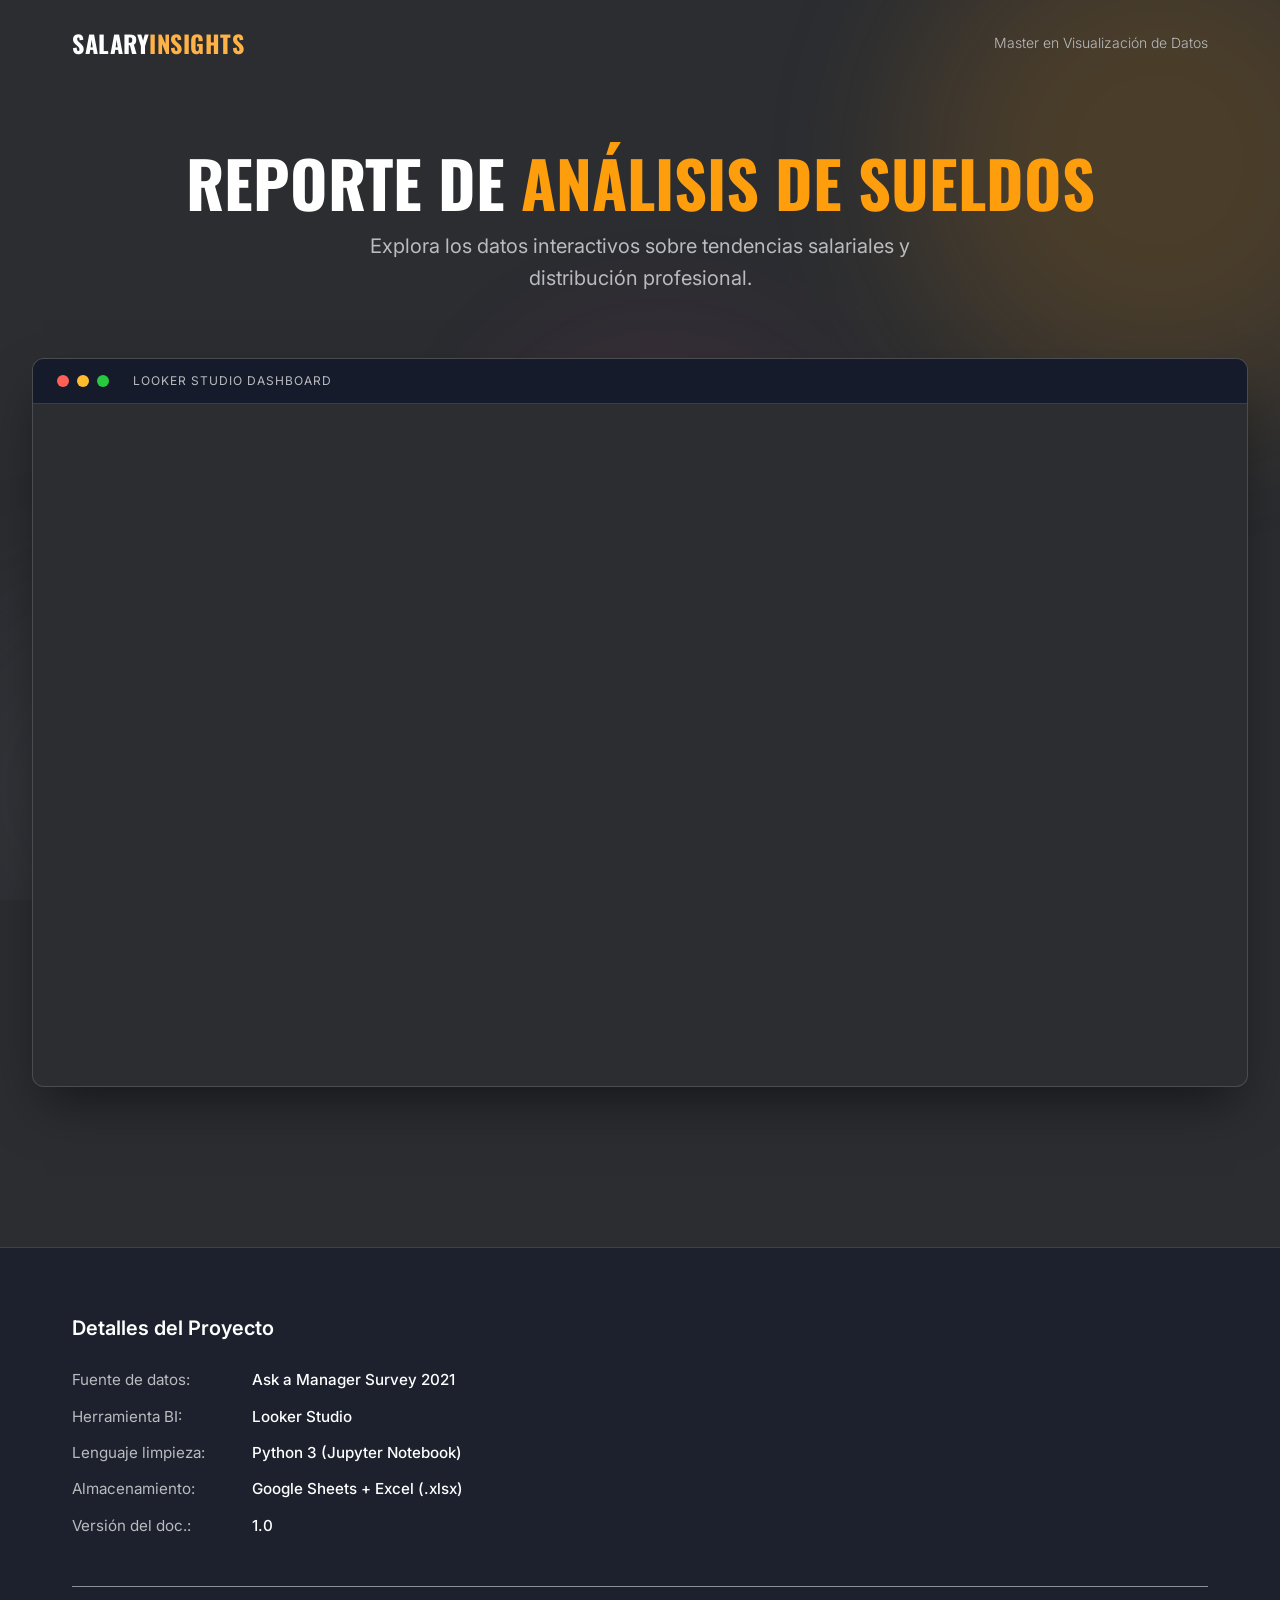
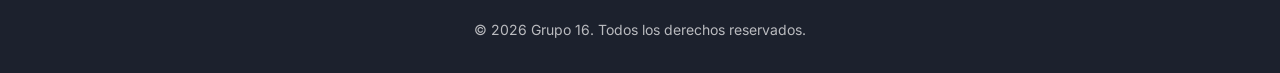
==== index.html @ 67d48013 "Primer commit" ====
<!DOCTYPE html>
<html lang="es">

<head>
    <meta charset="UTF-8">
    <meta name="viewport" content="width=device-width, initial-scale=1.0">
    <title>Visualización de Sueldos | Reporte Interactivo</title>
    <link rel="preconnect" href="https://fonts.googleapis.com">
    <link rel="preconnect" href="https://fonts.gstatic.com" crossorigin>
    <link
        href="https://fonts.googleapis.com/css2?family=Inter:wght@300;400;500;600&family=Oswald:wght@400;600;700&display=swap"
        rel="stylesheet">
    <link rel="stylesheet" href="styles.css">
    <meta name="description"
        content="Dashboard interactivo de visualización de sueldos realizado con Looker Studio. Análisis detallado y tendencias.">
</head>

<body>
    <div class="background-blobs">
        <div class="blob blob-1"></div>
        <div class="blob blob-2"></div>
        <div class="blob blob-3"></div>
    </div>

    <header>
        <div class="container">
            <nav>
                <div class="logo">Salary<span>Insights</span></div>
                <div class="tagline">Master en Visualización de Datos</div>
            </nav>
        </div>
    </header>

    <main>
        <section class="hero">
            <div class="container">
                <h1>Reporte de <span class="gradient-text">Análisis de Sueldos</span></h1>
                <p class="subtitle">Explora los datos interactivos sobre tendencias salariales y distribución
                    profesional.</p>
            </div>
        </section>

        <section class="dashboard-container">
            <div class="full-container">
                <div class="glass-card animate-fade-in">
                    <div class="card-header">
                        <div class="dot red"></div>
                        <div class="dot yellow"></div>
                        <div class="dot green"></div>
                        <span class="window-title">Looker Studio Dashboard</span>
                    </div>
                    <div class="iframe-wrapper">
                        <iframe id="looker-report"
                            src="https://lookerstudio.google.com/embed/reporting/7e7f51ad-cd70-4d74-b4ac-f1bd0d7ae4d2/page/Y0GmC"
                            frameborder="0" style="border:0" allowfullscreen
                            sandbox="allow-storage-access-by-user-activation allow-scripts allow-same-origin allow-popups allow-popups-to-escape-sandbox">
                        </iframe>
                    </div>
                </div>
            </div>
        </section>
    </main>

    <footer>
        <div class="container">
            <div class="footer-grid">
                <div class="footer-info">
                    <h3>Detalles del Proyecto</h3>
                    <div class="info-item">
                        <span class="label">Fuente de datos:</span>
                        <span class="value">Ask a Manager Survey 2021</span>
                    </div>
                    <div class="info-item">
                        <span class="label">Herramienta BI:</span>
                        <span class="value">Looker Studio</span>
                    </div>
                    <div class="info-item">
                        <span class="label">Lenguaje limpieza:</span>
                        <span class="value">Python 3 (Jupyter Notebook)</span>
                    </div>
                    <div class="info-item">
                        <span class="label">Almacenamiento:</span>
                        <span class="value">Google Sheets + Excel (.xlsx)</span>
                    </div>
                    <div class="info-item">
                        <span class="label">Versión del doc.:</span>
                        <span class="value">1.0</span>
                    </div>
                </div>
            </div>
            <div class="footer-bottom">
                <p>&copy; 2026 Grupo 16. Todos los derechos reservados.</p>
            </div>
        </div>
    </footer>
</body>

</html>
---- styles.css ----
:root {
    --primary: #FF9E0D;
    --primary-light: #FFB347;
    --secondary: #646569;
    --bg-dark: #2B2D31;
    --card-bg: #2B2D31;
    --filter-bg: #646569;
    --text-main: #FFFFFF;
    --text-muted: #BABBBF;
    --accent: #FF9E0D;
    --glass-border: rgba(255, 255, 255, 0.15);
    --separator-border: rgba(255, 255, 255, 0.5);
    --font-heading: 'Oswald', sans-serif;
    --font-body: 'Inter', sans-serif;
}

* {
    margin: 0;
    padding: 0;
    box-sizing: border-box;
}

body {
    background-color: var(--bg-dark);
    color: var(--text-main);
    font-family: var(--font-body);
    line-height: 1.6;
    overflow-x: hidden;
    min-height: 100vh;
}

.container {
    max-width: 1200px;
    margin: 0 auto;
    padding: 0 2rem;
}

.full-container {
    padding: 0 2rem;
    width: 100%;
}

/* Background Blobs */
.background-blobs {
    position: fixed;
    top: 0;
    left: 0;
    width: 100%;
    height: 100%;
    z-index: -1;
    overflow: hidden;
}

.blob {
    position: absolute;
    border-radius: 50%;
    filter: blur(80px);
    opacity: 0.15;
    animation: move 20s infinite alternate;
}

.blob-1 {
    width: 500px;
    height: 500px;
    background: var(--primary);
    top: -10%;
    right: -10%;
}

.blob-2 {
    width: 400px;
    height: 400px;
    background: var(--secondary);
    bottom: -10%;
    left: -5%;
    animation-delay: -5s;
}

.blob-3 {
    width: 300px;
    height: 300px;
    background: #ec4899;
    top: 40%;
    left: 40%;
    animation-delay: -10s;
}

@keyframes move {
    from { transform: translate(0, 0); }
    to { transform: translate(100px, 50px); }
}

/* Header */
header {
    padding: 1.5rem 0;
}

nav {
    display: flex;
    justify-content: space-between;
    align-items: center;
}

.logo {
    font-family: var(--font-heading);
    font-size: 1.5rem;
    font-weight: 700;
    text-transform: uppercase;
    letter-spacing: 0.5px;
}

.logo span {
    color: var(--primary-light);
}

.tagline {
    font-size: 0.875rem;
    color: var(--text-muted);
    font-weight: 300;
}

/* Hero Section */
.hero {
    padding: 4rem 0 2rem;
    text-align: center;
}

h1 {
    font-family: var(--font-heading);
    font-size: 4rem;
    font-weight: 700;
    text-transform: uppercase;
    margin-bottom: 1rem;
    line-height: 1;
}

.gradient-text {
    color: var(--accent);
}

.subtitle {
    font-size: 1.25rem;
    color: var(--text-muted);
    max-width: 600px;
    margin: 0 auto;
}

/* Dashboard Section */
.dashboard-container {
    padding: 2rem 0 6rem;
}

.glass-card {
    background: var(--card-bg);
    border: 1px solid var(--glass-border);
    border-radius: 12px;
    backdrop-filter: blur(12px);
    -webkit-backdrop-filter: blur(12px);
    overflow: hidden;
    box-shadow: 0 25px 50px -12px rgba(0, 0, 0, 0.5);
    transition: transform 0.3s ease;
}

.card-header {
    background: rgba(15, 23, 42, 0.8);
    padding: 0.75rem 1.5rem;
    display: flex;
    align-items: center;
    border-bottom: 1px solid var(--glass-border);
}

.dot {
    width: 12px;
    height: 12px;
    border-radius: 50%;
    margin-right: 8px;
}

.red { background: #ff5f56; }
.yellow { background: #ffbd2e; }
.green { background: #27c93f; }

.window-title {
    margin-left: 1rem;
    font-size: 0.75rem;
    color: var(--text-muted);
    text-transform: uppercase;
    letter-spacing: 1px;
}

.iframe-wrapper {
    position: relative;
    width: 100%;
    padding-top: 56.25%; /* 16:9 Aspect Ratio */
}

.iframe-wrapper iframe {
    position: absolute;
    top: 0;
    left: 0;
    width: 100%;
    height: 100%;
}

/* Footer */
footer {
    padding: 4rem 0 2rem;
    background: rgba(15, 23, 42, 0.5);
    border-top: 1px solid var(--glass-border);
    margin-top: 4rem;
}

.footer-grid {
    margin-bottom: 3rem;
}

.footer-info h3 {
    font-size: 1.25rem;
    margin-bottom: 1.5rem;
    color: var(--text-main);
    font-weight: 600;
}

.info-item {
    display: flex;
    justify-content: flex-start;
    margin-bottom: 0.75rem;
    font-size: 0.95rem;
}

.info-item .label {
    color: var(--text-muted);
    width: 180px;
    flex-shrink: 0;
}

.info-item .value {
    color: var(--text-main);
    font-weight: 500;
}

/* Accent for figures if they match median/average text */
.info-item .value:has(span.accent),
.value-accent {
    color: var(--accent);
    font-family: var(--font-heading);
    font-size: 1.2rem;
}

.footer-bottom {
    padding-top: 2rem;
    border-top: 1px solid var(--separator-border);
    text-align: center;
}

.footer-bottom p {
    font-size: 0.875rem;
    color: var(--text-muted);
}

/* Animations */
.animate-fade-in {
    animation: fadeIn 0.8s ease-out forwards;
}

@keyframes fadeIn {
    from { opacity: 0; transform: translateY(20px); }
    to { opacity: 1; transform: translateY(0); }
}

/* Responsive */
@media (max-width: 768px) {
    h1 { font-size: 2.5rem; }
    .subtitle { font-size: 1rem; }
    .iframe-wrapper { padding-top: 100%; } /* Square on mobile for better visibility */
}
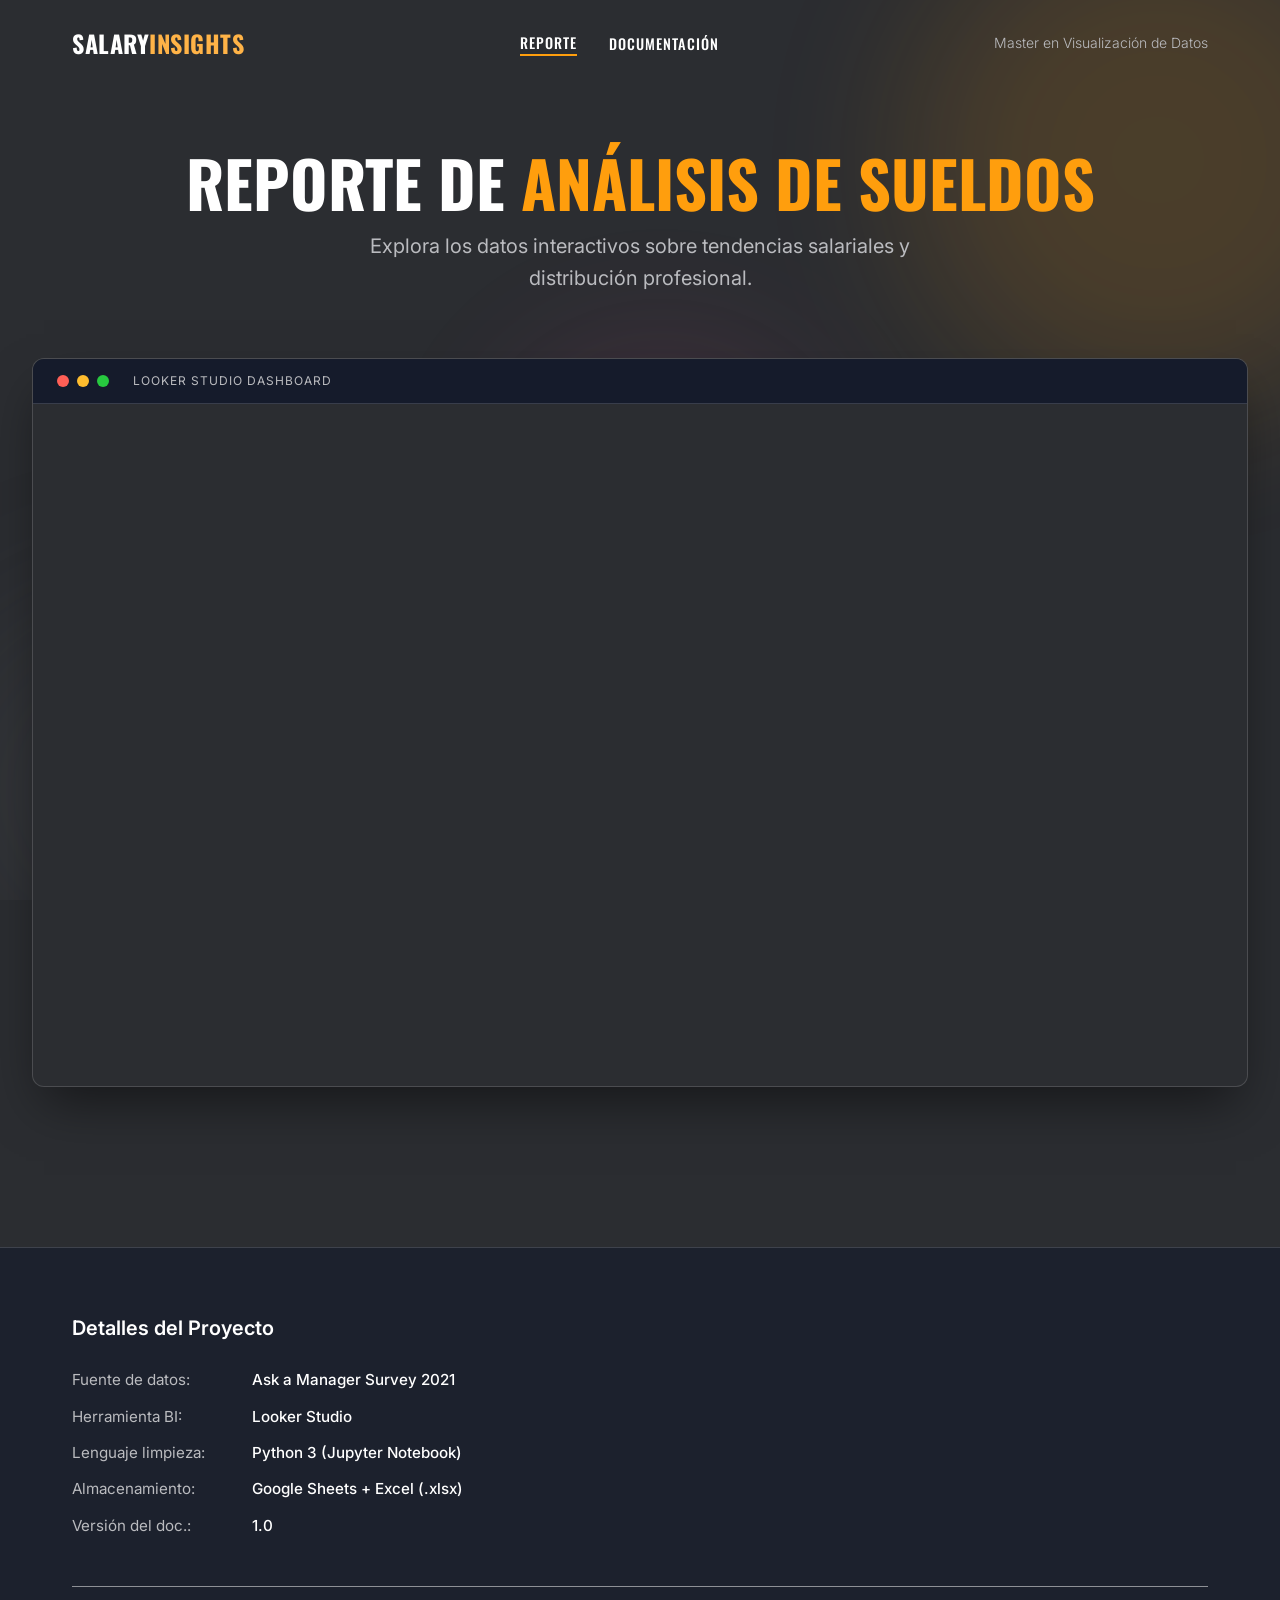
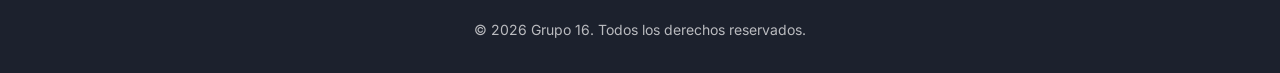
==== commit ce4e43e1: "Documentation added" ====
--- a/index.html
+++ b/index.html
@@ -26,6 +26,10 @@
         <div class="container">
             <nav>
                 <div class="logo">Salary<span>Insights</span></div>
+                <div class="nav-links">
+                    <a href="index.html" class="nav-link active">Reporte</a>
+                    <a href="documentacion.html" class="nav-link">Documentación</a>
+                </div>
                 <div class="tagline">Master en Visualización de Datos</div>
             </nav>
         </div>
--- a/styles.css
+++ b/styles.css
@@ -101,6 +101,31 @@
     align-items: center;
 }
 
+.nav-links {
+    display: flex;
+    gap: 2rem;
+    align-items: center;
+}
+
+.nav-link {
+    color: var(--text-main);
+    text-decoration: none;
+    font-family: var(--font-heading);
+    font-weight: 500;
+    text-transform: uppercase;
+    font-size: 0.9rem;
+    letter-spacing: 1px;
+    transition: color 0.3s ease;
+}
+
+.nav-link:hover {
+    color: var(--accent);
+}
+
+.nav-link.active {
+    border-bottom: 2px solid var(--accent);
+}
+
 .logo {
     font-family: var(--font-heading);
     font-size: 1.5rem;
@@ -268,9 +293,98 @@
     to { opacity: 1; transform: translateY(0); }
 }
 
+/* Documentation Styles */
+.doc-content {
+    background: var(--card-bg);
+    border: 1px solid var(--glass-border);
+    border-radius: 12px;
+    padding: 3rem;
+    margin-bottom: 4rem;
+}
+
+.doc-section {
+    margin-bottom: 3rem;
+}
+
+.doc-section h2 {
+    font-family: var(--font-heading);
+    font-size: 2.5rem;
+    color: var(--accent);
+    margin-bottom: 1.5rem;
+    text-transform: uppercase;
+    border-bottom: 1px solid var(--separator-border);
+    padding-bottom: 0.5rem;
+}
+
+.doc-section h3 {
+    font-size: 1.5rem;
+    margin: 2rem 0 1rem;
+    color: var(--text-main);
+}
+
+.doc-section p {
+    margin-bottom: 1.25rem;
+    color: var(--text-muted);
+}
+
+.doc-section ul {
+    margin-bottom: 1.5rem;
+    padding-left: 1.5rem;
+}
+
+.doc-section li {
+    margin-bottom: 0.5rem;
+    color: var(--text-muted);
+}
+
+.doc-table-wrapper {
+    overflow-x: auto;
+    margin: 2rem 0;
+}
+
+.doc-table {
+    width: 100%;
+    border-collapse: collapse;
+    font-size: 0.9rem;
+}
+
+.doc-table th, .doc-table td {
+    padding: 1rem;
+    text-align: left;
+    border: 1px solid var(--glass-border);
+}
+
+.doc-table th {
+    background: rgba(255, 255, 255, 0.05);
+    color: var(--text-main);
+    font-family: var(--font-heading);
+    text-transform: uppercase;
+}
+
+.doc-table td {
+    color: var(--text-muted);
+}
+
+.doc-table tr:nth-child(even) {
+    background: rgba(255, 255, 255, 0.02);
+}
+
+.code-block {
+    background: #1e1e1e;
+    padding: 1rem;
+    border-radius: 8px;
+    font-family: monospace;
+    font-size: 0.9rem;
+    color: #e6e6e6;
+    margin-bottom: 2rem;
+    overflow-x: auto;
+}
+
 /* Responsive */
 @media (max-width: 768px) {
     h1 { font-size: 2.5rem; }
     .subtitle { font-size: 1rem; }
-    .iframe-wrapper { padding-top: 100%; } /* Square on mobile for better visibility */
-}
+    .iframe-wrapper { padding-top: 100%; }
+    .doc-content { padding: 1.5rem; }
+    .nav-links { gap: 1rem; }
+}
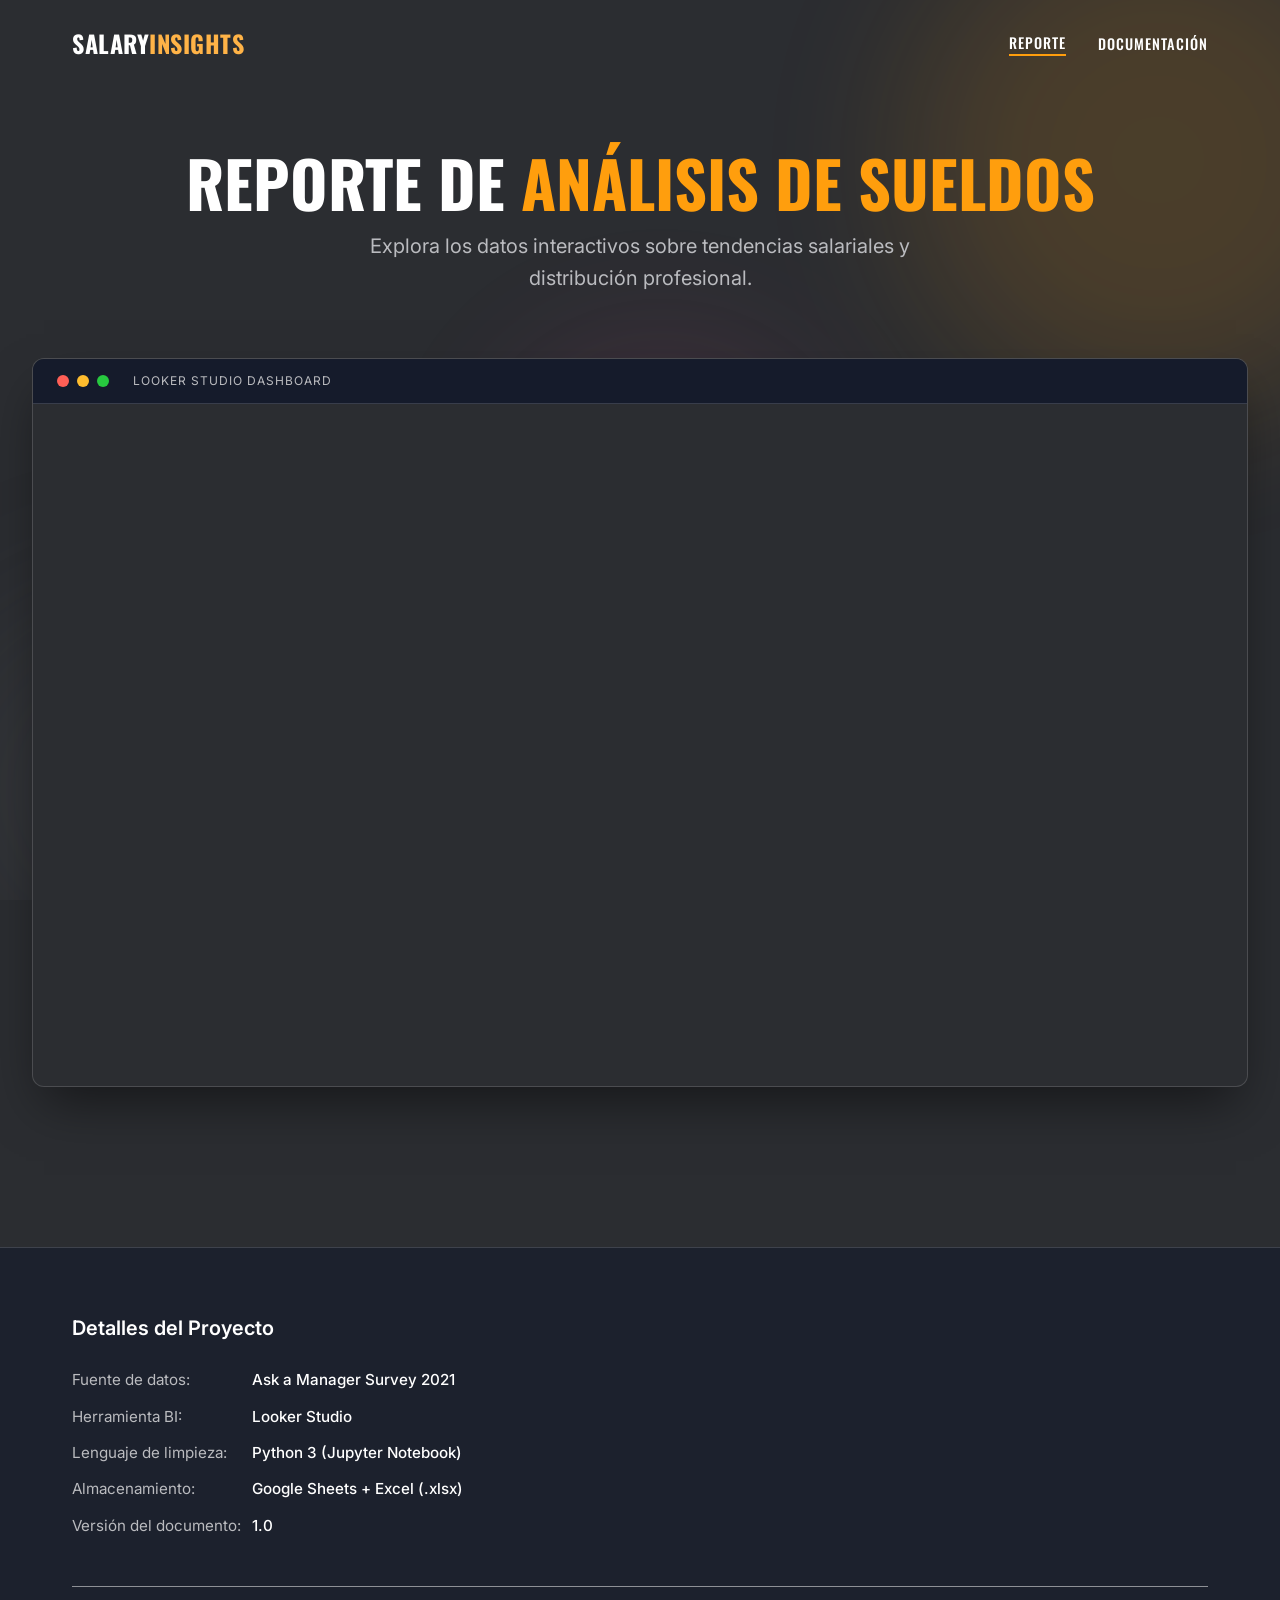
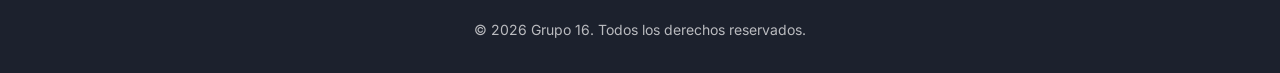
==== commit 095e9459: "Final fix" ====
--- a/index.html
+++ b/index.html
@@ -30,7 +30,6 @@
                     <a href="index.html" class="nav-link active">Reporte</a>
                     <a href="documentacion.html" class="nav-link">Documentación</a>
                 </div>
-                <div class="tagline">Master en Visualización de Datos</div>
             </nav>
         </div>
     </header>
@@ -79,7 +78,7 @@
                         <span class="value">Looker Studio</span>
                     </div>
                     <div class="info-item">
-                        <span class="label">Lenguaje limpieza:</span>
+                        <span class="label">Lenguaje de limpieza:</span>
                         <span class="value">Python 3 (Jupyter Notebook)</span>
                     </div>
                     <div class="info-item">
@@ -87,7 +86,7 @@
                         <span class="value">Google Sheets + Excel (.xlsx)</span>
                     </div>
                     <div class="info-item">
-                        <span class="label">Versión del doc.:</span>
+                        <span class="label">Versión del documento:</span>
                         <span class="value">1.0</span>
                     </div>
                 </div>
